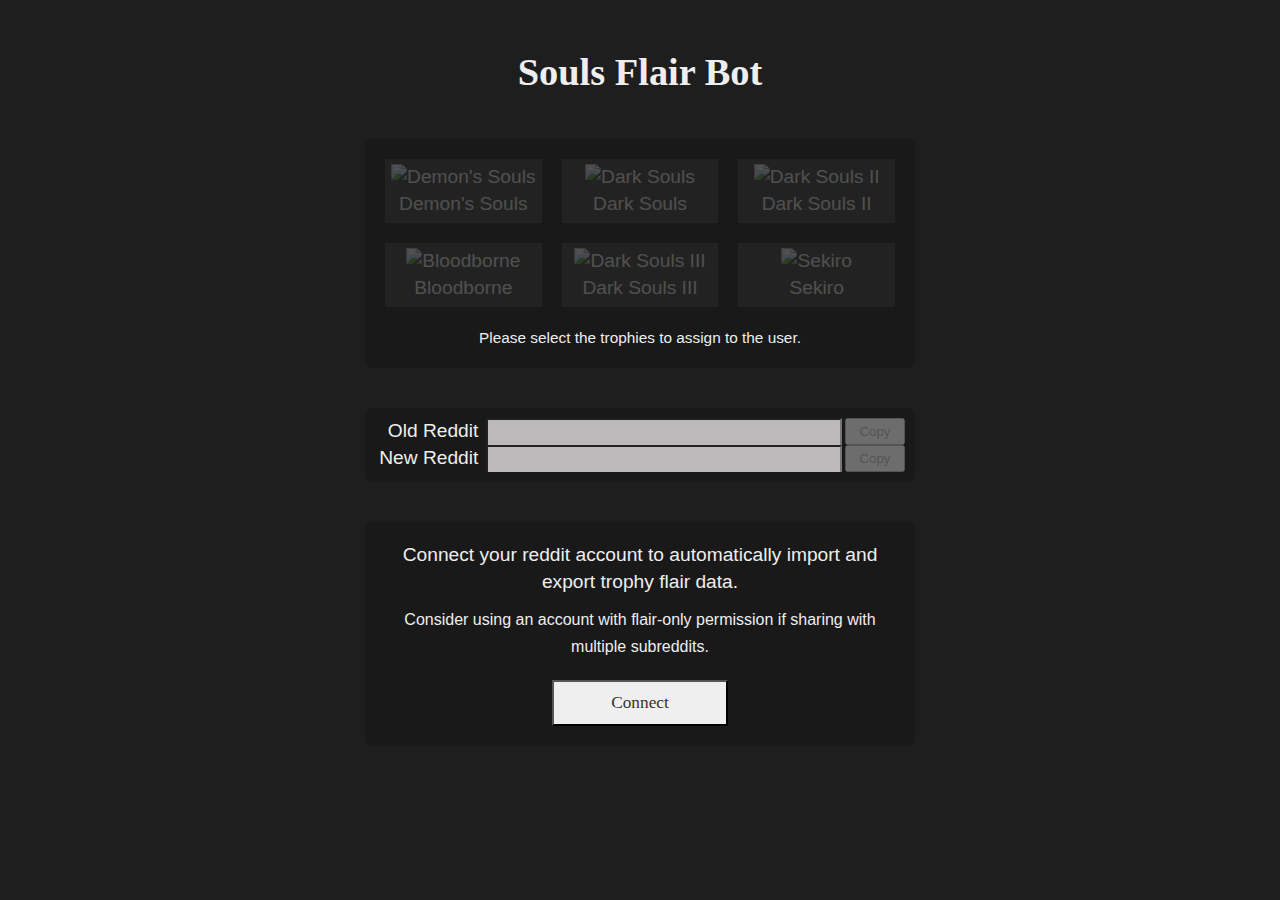
==== index.html @ 34a61a73 "Redesigning auth to be client-side" ====
<!DOCTYPE html>
<html lang="en">
<head>
	<meta charset="utf-8">
	<meta name="viewport" content="width=device-width, initial-scale=1">
	<title>Souls Flair Bot</title>
	<link rel="stylesheet" href="css/reset.css">
	<link rel="stylesheet" href="css/utility.css">
	<link rel="stylesheet" href="css/layout.css">
	<link rel="stylesheet" href="css/common.css">
	<link rel="stylesheet" href="css/connect-toggle.css">
	<link rel="stylesheet" href="css/fonts.css">
	<link rel="stylesheet" href="css/animation.css">
	<link rel="stylesheet" href="css/trophies.css">
</head>
<body>

	<h1>Souls Flair Bot</h1>

	<section class="section-username">
		<div class="input-grid">
			<label for="username">Username</label>
			<input type="text" id="username" size="20">
			<button id="import-btn">Import</button>
			<span class="spinner disabled"></span>
		</div>
		<p class="tip">Enter a redditor name or userpage to import their existing trophies.</p>
	</section>

	<section class="section-trophies">
		<div id="trophy-list"></div>
		<p class="tip">Please select the trophies to assign to the user.</p>
	</section>

	<section class="section-export">
		<div class="input-grid">
			<label for="output-old">Old Reddit</label>
			<input type="text" id="output-old" size="20" readonly><button id="output-old-copy" disabled>Copy</button>

			<label for="output-new">New Reddit</label>
			<input type="text" id="output-new" size="20" readonly><button id="output-new-copy" disabled>Copy</button>
		</div>

		<button class="btn-big" id="btn-export" size="30">Export</button>
	</section>

	<section class="section-connect">
		<p>Connect your reddit account to automatically import and export trophy flair data.</p>
		<p><small>Consider using an account with flair-only permission if sharing with multiple subreddits.</small></p>
		<a class="btn btn-big" id="btn-connect" href="#">Connect</a>
	</section>

	<a class="settings bottom-link" href="settings.html">Settings</a>

	<script type="module" src="js/libraries/snoowrap-v1.20.1.min.js"></script>
	<script type="module" src="js/common.js"></script>
	<script type="module" src="js/index.js"></script>

</body>
</html>
---- css/utility.css ----
.disabled {
	display: none;
}

.faded {
	opacity: 0.15;
	pointer-events: none;
}

.ignore-grid {
	grid-column: 1/-1;
}
---- css/layout.css ----
body {
	transition: opacity 1s ease;
	padding: 20px;
	font-size: 1.2em;
	margin: 0 auto;
	max-width: 550px;
	text-align: center;
}

body > section {
	position: relative; /* For setting bounds on the spinner */
	margin-top: 40px;
	padding: 10px;
	border-radius: 7px;
	background-color: #191919;
}

.input-grid {
	display: grid;
	grid-template-columns: 0.22fr 0.78fr 60px;
	text-align: right;
}
.input-grid input {
	margin: 0 3px 0 8px;
}

@media only screen and (max-width: 500px) {
	.input-grid {
		grid-template-columns: 1fr;
		text-align: center;
	}
	.input-grid input {
		margin: 0;
	}
}
---- css/common.css ----
/* General */
body {
	background-color: #1e1e1e;
	color: #eee;
	font-family: 'Source Sans Pro', sans-serif;
	line-height: 1.4;
}

p {
	margin: 10px 0;
}

h1 {
	font-family: "EB Garamond";
	font-weight: bold;
}


/* Links */
a,
a:visited {
	color: #ccc;
	text-decoration: none;
}
a:hover,
a:active,
a:focus {
	color: #bbb;
	text-decoration: underline;
}


/* Buttons */
button:not([disabled]),
button:visited:not([disabled]),
.btn {
	display: inline-flex;
	align-items: center;
	justify-content: center;
	cursor: default;
	font-family: "EB Garamond";
	font-size: 0.7em;
	color: #333 !important;
	background-color: #efefef;
	padding: 1px 6px;
	border: 2px solid #555;
	text-decoration: none !important;
	border-style: outset;
}

button:hover:not([disabled]),
button:focus:not([disabled]),
.btn:hover,
.btn:focus {
	background-color: #d6d6d6;
}

button:active:not([disabled]),
.btn:active {
	border-style: inset;
}

.btn-big {
	width: 160px;
	height: 40px;
	margin: 10px 0;
	font-size: 0.9em !important;
}


/* Text inputs */
input[type="text"] {
	background-color: #eee;
	border-bottom: 0;
}
input[type="text"]:focus {
	z-index: 1;
}

input[type="text"][readonly] {
	background-color: #bbb9b9;
}


/* Elements */
.tip {
	font-size: 0.8em;
}

.bottom-link {
	font-size: 0.8em;
	display: inline-block;
	margin-top: 15px;
}

#btn-export {
	margin-top: 18px;
}
---- css/connect-toggle.css ----
/* Index */
.connected .section-connect {
	display: none;
}

body:not(.connected) .section-username,
body:not(.connected) #btn-export,
body:not(.connected) .settings {
	display: none;
}

/* Settings */
body:not(.connected) .section-import-list,
body:not(.connected) .section-export-list,
body:not(.connected) .section-disconnect {
	display: none;
}
---- css/fonts.css ----
/* Webfonts */
@font-face {
	font-family: 'EB Garamond';
	font-display: auto;
	src:
		local('EB Garamond'),
		url(../fonts/eb-garamond-bold.woff2) format('woff2'),
		url(../fonts/eb-garamond-bold.woff) format('woff');
	unicode-range: U+20,U+21,U+26-29,U+2C-3B,U+3F-57,U+59,U+61-7A,U+2013,U+2019,U+201C,U+201D,U+2026;
}
@font-face {
	font-family: 'Source Sans Pro';
	font-display: auto;
	src:
		local('Source Sans Pro Regular'),
		local('SourceSansPro-Regular'),
		url(../fonts/source-sans-pro.woff2) format('woff2'),
		url(../fonts/source-sans-pro.woff) format('woff');
	unicode-range: U+20,U+21,U+26-29,U+2C-3B,U+3F-57,U+59,U+61-7A,U+2013,U+2019,U+201C,U+201D,U+2026;
}
---- css/trophies.css ----
.section-trophies figure {
	display: inline-block;
	margin: 10px;
	padding: 5px;
	background-color: #3e3e3e;
}

#trophy-list {
	display: grid;
	grid-template-columns: 1fr 1fr 1fr;
}
@media only screen and (max-width: 500px) {
	#trophy-list {
		grid-template-columns: 1fr 1fr;
	}
}
@media only screen and (max-width: 350px) {
	#trophy-list {
		grid-template-columns: 1fr;
	}
}

.trophy {
	transition: opacity 0.1s ease;
	cursor: pointer;
	user-select: none;
}
.trophy[data-unlocked="0"] {
	opacity: 25%;
}
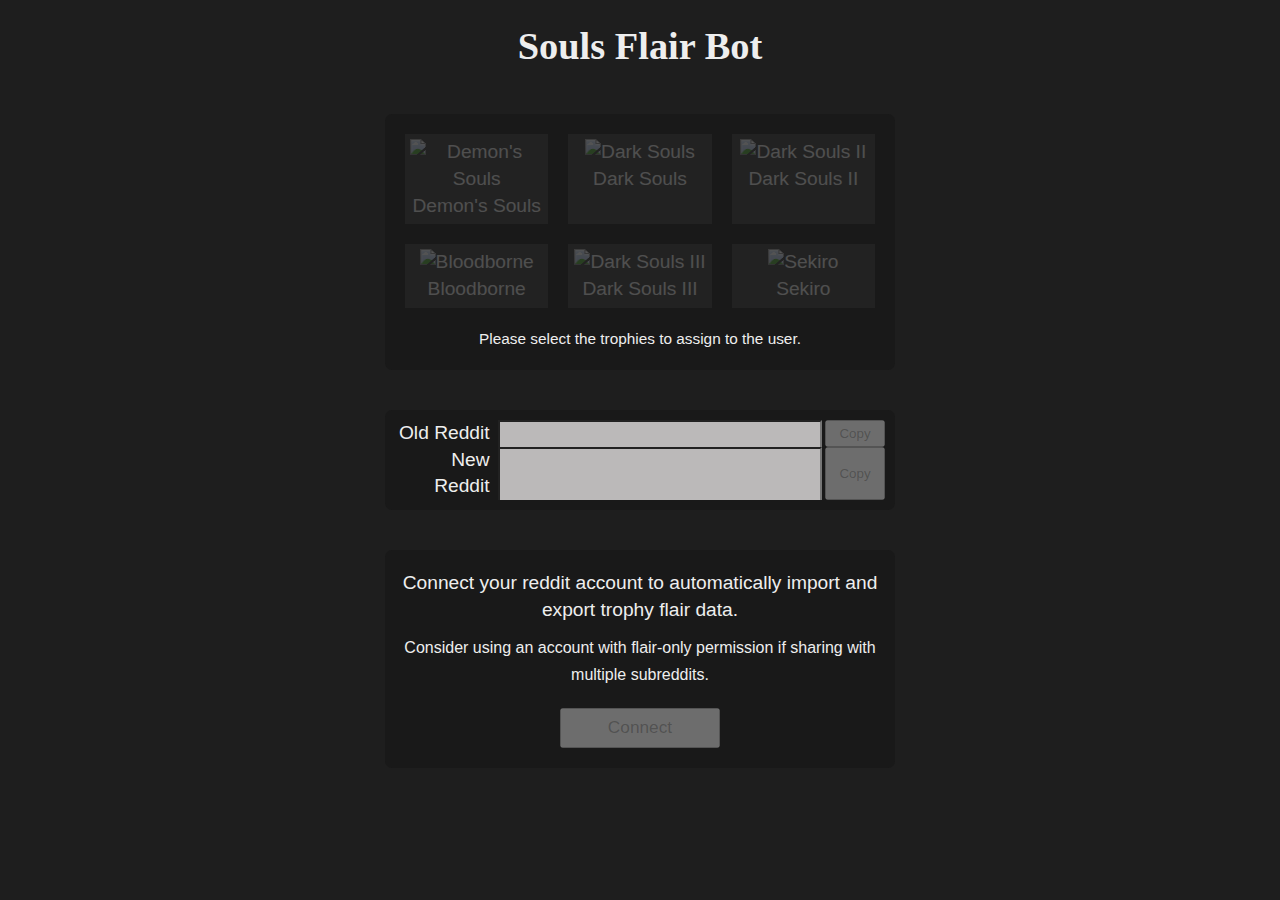
==== commit 7ed2d16b: "Switching UI toggle to generic classes" ====
--- a/index.html
+++ b/index.html
@@ -8,7 +8,6 @@
 	<link rel="stylesheet" href="css/utility.css">
 	<link rel="stylesheet" href="css/layout.css">
 	<link rel="stylesheet" href="css/common.css">
-	<link rel="stylesheet" href="css/connect-toggle.css">
 	<link rel="stylesheet" href="css/fonts.css">
 	<link rel="stylesheet" href="css/animation.css">
 	<link rel="stylesheet" href="css/trophies.css">
@@ -17,11 +16,11 @@
 
 	<h1>Souls Flair Bot</h1>
 
-	<section class="section-username">
+	<section class="section-username connected-only">
 		<div class="input-grid">
 			<label for="username">Username</label>
 			<input type="text" id="username" size="20">
-			<button id="import-btn">Import</button>
+			<button id="import-btn" disabled>Import</button>
 			<span class="spinner disabled"></span>
 		</div>
 		<p class="tip">Enter a redditor name or userpage to import their existing trophies.</p>
@@ -41,19 +40,18 @@
 			<input type="text" id="output-new" size="20" readonly><button id="output-new-copy" disabled>Copy</button>
 		</div>
 
-		<button class="btn-big" id="btn-export" size="30">Export</button>
+		<button class="btn-big connected-only" id="btn-export" size="30" disabled>Export</button>
 	</section>
 
-	<section class="section-connect">
+	<section class="section-connect disconnected-only">
 		<p>Connect your reddit account to automatically import and export trophy flair data.</p>
 		<p><small>Consider using an account with flair-only permission if sharing with multiple subreddits.</small></p>
-		<a class="btn btn-big" id="btn-connect" href="#">Connect</a>
+		<button class="btn-big" id="btn-connect" disabled>Connect</button>
 	</section>
 
-	<a class="settings bottom-link" href="settings.html">Settings</a>
+	<a class="settings bottom-link connected-only" href="settings.html">Settings</a>
 
 	<script type="module" src="js/libraries/snoowrap-v1.20.1.min.js"></script>
-	<script type="module" src="js/common.js"></script>
 	<script type="module" src="js/index.js"></script>
 
 </body>
--- a/css/utility.css
+++ b/css/utility.css
@@ -10,3 +10,11 @@
 .ignore-grid {
 	grid-column: 1/-1;
 }
+
+/* Hide elements based on .connected in <body> */
+body.connected .disconnected-only {
+	display: none;
+}
+body:not(.connected) .connected-only {
+	display: none;
+}
--- a/css/common.css
+++ b/css/common.css
@@ -83,6 +83,10 @@
 
 
 /* Elements */
+hr {
+	margin-top: 20px;
+}
+
 .tip {
 	font-size: 0.8em;
 }
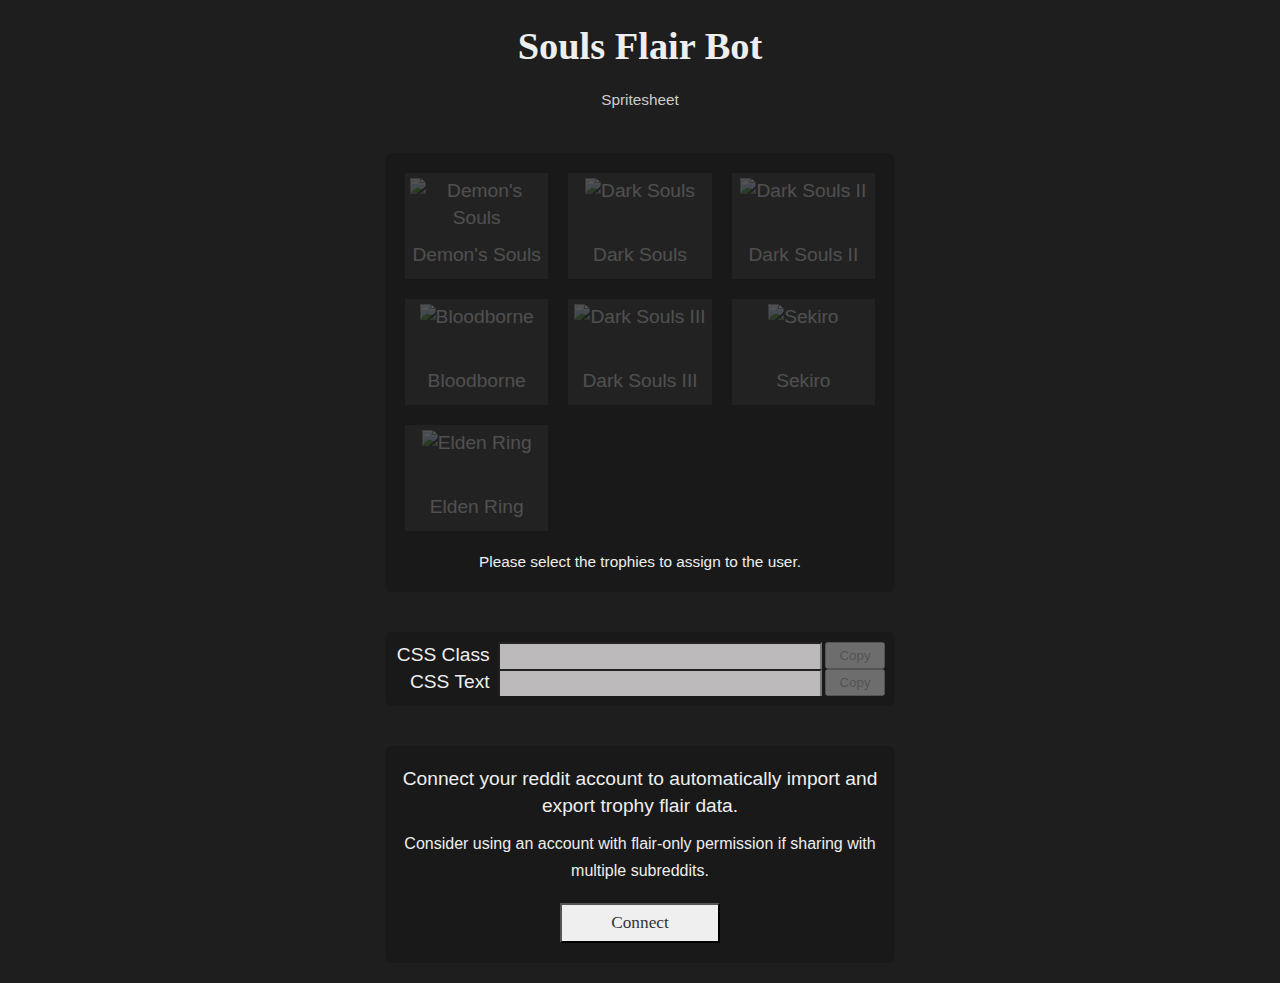
==== commit 9060fcfb: "Swapping CSS class and text around" ====
--- a/index.html
+++ b/index.html
@@ -11,10 +11,21 @@
 	<link rel="stylesheet" href="css/fonts.css">
 	<link rel="stylesheet" href="css/animation.css">
 	<link rel="stylesheet" href="css/trophies.css">
+	<script>
+		if (localStorage.getItem("refreshToken")) {
+			document.documentElement.classList.add("connected");
+		}
+	</script>
 </head>
 <body>
 
 	<h1>Souls Flair Bot</h1>
+
+	<nav>
+		<a class="connected-only" href="settings.html">Settings</a>
+		<span class="connected-only">|</span>
+		<a href="spritesheet.html">Spritesheet</a>
+	</nav>
 
 	<section class="section-username connected-only">
 		<div class="input-grid">
@@ -27,17 +38,24 @@
 	</section>
 
 	<section class="section-trophies">
-		<div id="trophy-list"></div>
+		<div id="trophy-list">
+			<figure class="trophy" data-unlocked="0"><figcaption>Loading</figcaption></figure>
+			<figure class="trophy" data-unlocked="0"><figcaption>Loading</figcaption></figure>
+			<figure class="trophy" data-unlocked="0"><figcaption>Loading</figcaption></figure>
+			<figure class="trophy" data-unlocked="0"><figcaption>Loading</figcaption></figure>
+			<figure class="trophy" data-unlocked="0"><figcaption>Loading</figcaption></figure>
+			<figure class="trophy" data-unlocked="0"><figcaption>Loading</figcaption></figure>
+		</div>
 		<p class="tip">Please select the trophies to assign to the user.</p>
 	</section>
 
 	<section class="section-export">
 		<div class="input-grid">
-			<label for="output-old">Old Reddit</label>
-			<input type="text" id="output-old" size="20" readonly><button id="output-old-copy" disabled>Copy</button>
+			<label for="output-css-class" title="Used on old Reddit">CSS Class</label>
+			<input type="text" id="output-css-class" size="20" readonly><button id="output-css-class-copy" disabled>Copy</button>
 
-			<label for="output-new">New Reddit</label>
-			<input type="text" id="output-new" size="20" readonly><button id="output-new-copy" disabled>Copy</button>
+			<label for="output-css-text" title="Used on new Reddit">CSS Text</label>
+			<input type="text" id="output-css-text" size="20" readonly><button id="output-css-text-copy" disabled>Copy</button>
 		</div>
 
 		<button class="btn-big connected-only" id="btn-export" size="30" disabled>Export</button>
@@ -49,8 +67,6 @@
 		<button class="btn-big" id="btn-connect" disabled>Connect</button>
 	</section>
 
-	<a class="settings bottom-link connected-only" href="settings.html">Settings</a>
-
 	<script type="module" src="js/libraries/snoowrap-v1.20.1.min.js"></script>
 	<script type="module" src="js/index.js"></script>
 
--- a/css/utility.css
+++ b/css/utility.css
@@ -3,8 +3,8 @@
 }
 
 .faded {
-	opacity: 0.15;
-	pointer-events: none;
+	opacity: 0.25;
+	/* pointer-events: none; */
 }
 
 .ignore-grid {
@@ -12,9 +12,9 @@
 }
 
 /* Hide elements based on .connected in <body> */
-body.connected .disconnected-only {
+html.connected .disconnected-only {
 	display: none;
 }
-body:not(.connected) .connected-only {
+html:not(.connected) .connected-only {
 	display: none;
 }
--- a/css/common.css
+++ b/css/common.css
@@ -91,12 +91,25 @@
 	font-size: 0.8em;
 }
 
-.bottom-link {
+nav {
 	font-size: 0.8em;
 	display: inline-block;
 	margin-top: 15px;
+	color: #ddd;
+}
+nav a{
+	margin: 3px;
 }
 
 #btn-export {
 	margin-top: 18px;
 }
+
+#output-permutations, #output-css {
+	background-color: #191919;
+	color: white;
+	min-width: 100%;
+	max-width: 100%;
+	min-height: 140px;
+	overflow-y: scroll;
+}
--- a/css/trophies.css
+++ b/css/trophies.css
@@ -1,10 +1,3 @@
-.section-trophies figure {
-	display: inline-block;
-	margin: 10px;
-	padding: 5px;
-	background-color: #3e3e3e;
-}
-
 #trophy-list {
 	display: grid;
 	grid-template-columns: 1fr 1fr 1fr;
@@ -21,6 +14,11 @@
 }
 
 .trophy {
+	display: inline-block;
+	margin: 10px;
+	padding: 5px;
+	background-color: #3e3e3e;
+	min-height: 106px;
 	transition: opacity 0.1s ease;
 	cursor: pointer;
 	user-select: none;
@@ -28,3 +26,25 @@
 .trophy[data-unlocked="0"] {
 	opacity: 25%;
 }
+
+.trophy img {
+	min-width: 64px;
+	min-height: 64px;
+	image-rendering: crisp-edges; /* Firefox */
+	image-rendering: pixelated; /* Chrome */
+}
+
+#spritesheet-trophy-list {
+	display: none;
+}
+
+canvas#spritesheet {
+	position: absolute;
+	left: -1000px;
+}
+
+.spritesheet-img {
+	display: block;
+	margin: 13px auto 5px auto;
+	border: 1px solid grey;
+}
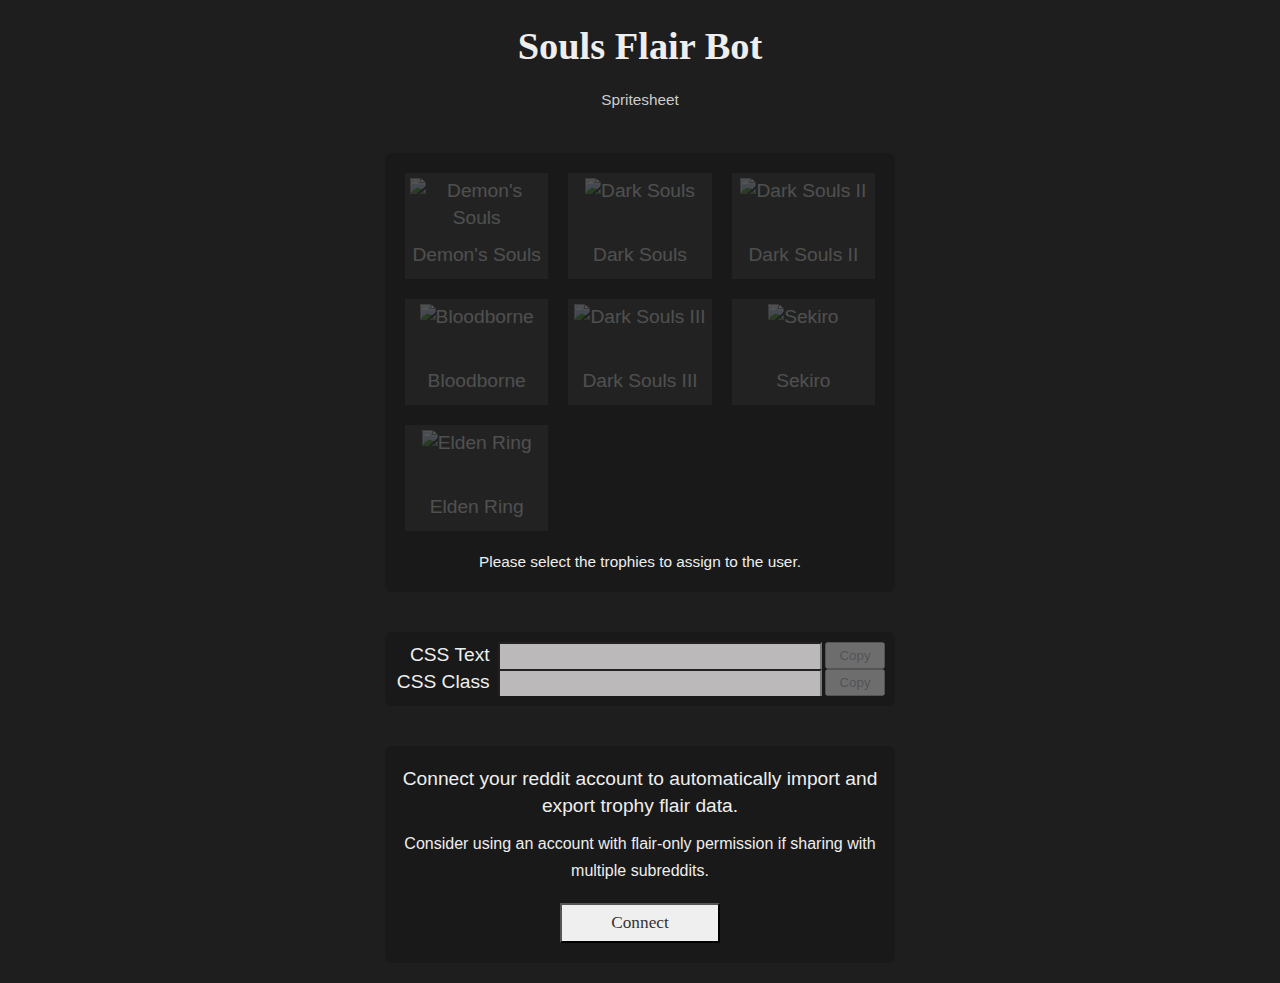
==== commit 087f7754: "Further tweaking class/text fields" ====
--- a/index.html
+++ b/index.html
@@ -51,11 +51,11 @@
 
 	<section class="section-export">
 		<div class="input-grid">
+			<label for="output-css-text" title="Used on new Reddit">CSS Text</label>
+			<input type="text" id="output-css-text" size="20" readonly><button id="output-css-text-copy" disabled>Copy</button>
+
 			<label for="output-css-class" title="Used on old Reddit">CSS Class</label>
 			<input type="text" id="output-css-class" size="20" readonly><button id="output-css-class-copy" disabled>Copy</button>
-
-			<label for="output-css-text" title="Used on new Reddit">CSS Text</label>
-			<input type="text" id="output-css-text" size="20" readonly><button id="output-css-text-copy" disabled>Copy</button>
 		</div>
 
 		<button class="btn-big connected-only" id="btn-export" size="30" disabled>Export</button>
--- a/css/common.css
+++ b/css/common.css
@@ -110,6 +110,7 @@
 	color: white;
 	min-width: 100%;
 	max-width: 100%;
-	min-height: 140px;
+	min-height: 136px;
 	overflow-y: scroll;
+	font-size: 0.7em;
 }
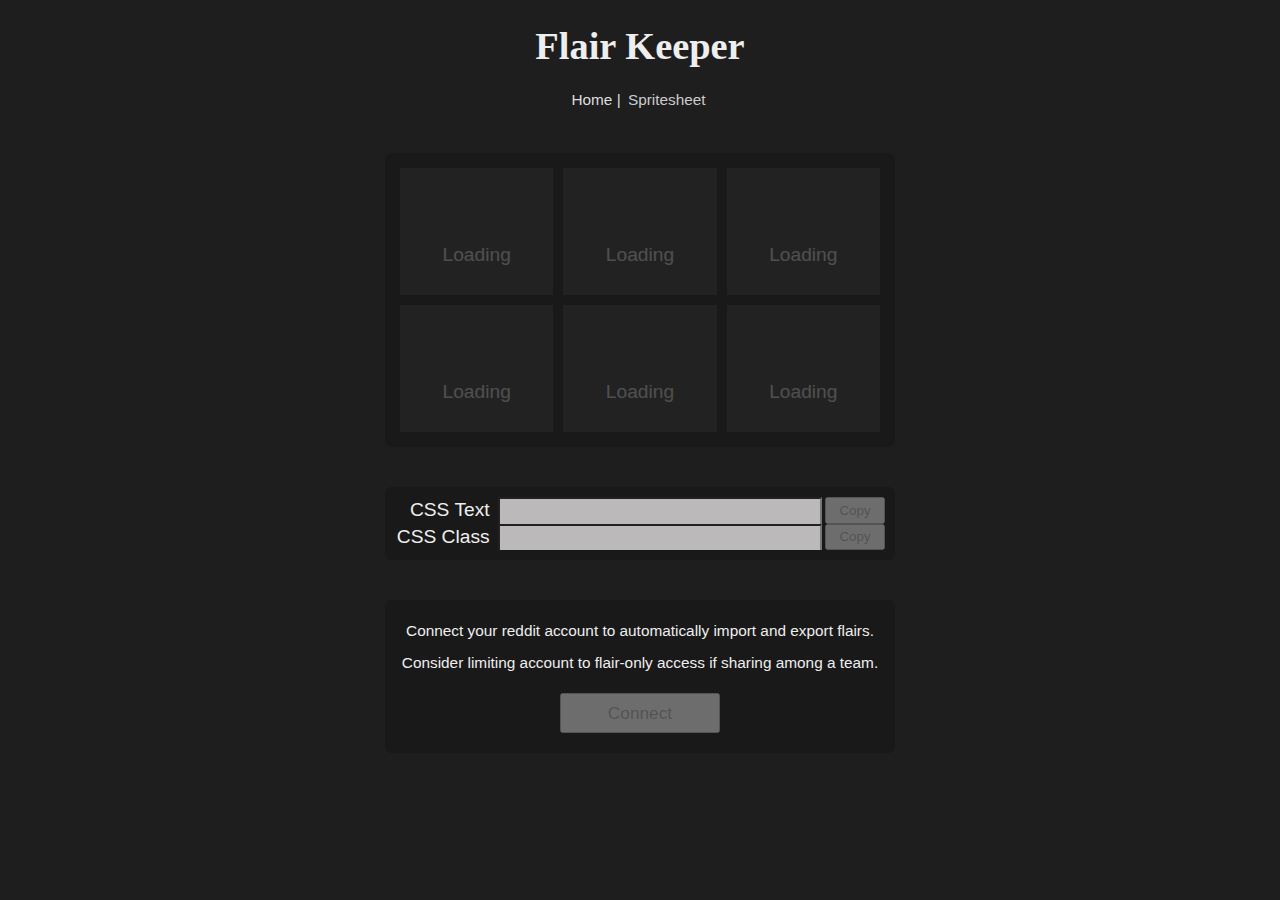
==== commit 777734b4: "Adding spinner to settings loading" ====
--- a/index.html
+++ b/index.html
@@ -3,13 +3,12 @@
 <head>
 	<meta charset="utf-8">
 	<meta name="viewport" content="width=device-width, initial-scale=1">
-	<title>Souls Flair Bot</title>
+	<title>Flair Keeper</title>
 	<link rel="stylesheet" href="css/reset.css">
 	<link rel="stylesheet" href="css/utility.css">
 	<link rel="stylesheet" href="css/layout.css">
 	<link rel="stylesheet" href="css/common.css">
 	<link rel="stylesheet" href="css/fonts.css">
-	<link rel="stylesheet" href="css/animation.css">
 	<link rel="stylesheet" href="css/trophies.css">
 	<script>
 		if (localStorage.getItem("refreshToken")) {
@@ -19,34 +18,39 @@
 </head>
 <body>
 
-	<h1>Souls Flair Bot</h1>
+	<h1>Flair Keeper</h1>
 
 	<nav>
+		<span class="current">Home</span> |
 		<a class="connected-only" href="settings.html">Settings</a>
 		<span class="connected-only">|</span>
 		<a href="spritesheet.html">Spritesheet</a>
 	</nav>
 
 	<section class="section-username connected-only">
-		<div class="input-grid">
-			<label for="username">Username</label>
-			<input type="text" id="username" size="20">
-			<button id="import-btn" disabled>Import</button>
-			<span class="spinner disabled"></span>
-		</div>
-		<p class="tip">Enter a redditor name or userpage to import their existing trophies.</p>
+		<form>
+			<div class="input-grid">
+				<label for="username">Username</label>
+				<input id="username" type="text" size="20">
+				<button id="btn-import" type="submit" disabled>Import</button>
+			</div>
+		</form>
+		<p id="import-tip" class="tip">Enter a redditor name or user page to import their existing trophies.</p>
+		<p id="import-error" class="tip hidden">
+			<a class="error" href="settings.html">Requires at least one export subreddit</a>
+		</p>
 	</section>
 
 	<section class="section-trophies">
 		<div id="trophy-list">
-			<figure class="trophy" data-unlocked="0"><figcaption>Loading</figcaption></figure>
-			<figure class="trophy" data-unlocked="0"><figcaption>Loading</figcaption></figure>
-			<figure class="trophy" data-unlocked="0"><figcaption>Loading</figcaption></figure>
-			<figure class="trophy" data-unlocked="0"><figcaption>Loading</figcaption></figure>
-			<figure class="trophy" data-unlocked="0"><figcaption>Loading</figcaption></figure>
-			<figure class="trophy" data-unlocked="0"><figcaption>Loading</figcaption></figure>
+			<!-- This isn't required, it just reduces the page jostling while loading -->
+			<div class="trophy" data-state="0"><figure class="trophy-icon"><figcaption>Loading</figcaption></figure><div class="variants-container"></div></div>
+			<div class="trophy" data-state="0"><figure class="trophy-icon"><figcaption>Loading</figcaption></figure><div class="variants-container"></div></div>
+			<div class="trophy" data-state="0"><figure class="trophy-icon"><figcaption>Loading</figcaption></figure><div class="variants-container"></div></div>
+			<div class="trophy" data-state="0"><figure class="trophy-icon"><figcaption>Loading</figcaption></figure><div class="variants-container"></div></div>
+			<div class="trophy" data-state="0"><figure class="trophy-icon"><figcaption>Loading</figcaption></figure><div class="variants-container"></div></div>
+			<div class="trophy" data-state="0"><figure class="trophy-icon"><figcaption>Loading</figcaption></figure><div class="variants-container"></div></div>
 		</div>
-		<p class="tip">Please select the trophies to assign to the user.</p>
 	</section>
 
 	<section class="section-export">
@@ -62,8 +66,8 @@
 	</section>
 
 	<section class="section-connect disconnected-only">
-		<p>Connect your reddit account to automatically import and export trophy flair data.</p>
-		<p><small>Consider using an account with flair-only permission if sharing with multiple subreddits.</small></p>
+		<p class="tip">Connect your reddit account to automatically import and export flairs.</p>
+		<p class="tip">Consider limiting account to flair-only access if sharing among a team.</p>
 		<button class="btn-big" id="btn-connect" disabled>Connect</button>
 	</section>
 
--- a/css/utility.css
+++ b/css/utility.css
@@ -1,10 +1,21 @@
-.disabled {
-	display: none;
+:root {
+	--gold-trim: #b0ae4c;
+}
+
+.hidden {
+	display: none !important;
 }
 
 .faded {
 	opacity: 0.25;
-	/* pointer-events: none; */
+}
+
+.disable-click {
+	pointer-events: none;
+}
+
+.error {
+	color: #ab0000 !important;
 }
 
 .ignore-grid {
--- a/css/trophies.css
+++ b/css/trophies.css
@@ -1,6 +1,8 @@
 #trophy-list {
 	display: grid;
 	grid-template-columns: 1fr 1fr 1fr;
+	grid-gap: 10px;
+	padding: 5px;
 }
 @media only screen and (max-width: 500px) {
 	#trophy-list {
@@ -14,37 +16,58 @@
 }
 
 .trophy {
-	display: inline-block;
-	margin: 10px;
+	user-select: none;
+}
+
+.trophy-icon {
+	display: flex;
+	flex-direction: column;
+	cursor: pointer;
 	padding: 5px;
 	background-color: #3e3e3e;
 	min-height: 106px;
 	transition: opacity 0.1s ease;
-	cursor: pointer;
-	user-select: none;
-}
-.trophy[data-unlocked="0"] {
 	opacity: 25%;
 }
+.trophy:hover .trophy-icon {
+	opacity: 50%;
+}
+.trophy:not([data-state="0"]) .trophy-icon {
+	opacity: 100%;
+}
 
-.trophy img {
+.trophy-icon img {
+	align-self: center;
 	min-width: 64px;
 	min-height: 64px;
 	image-rendering: crisp-edges; /* Firefox */
 	image-rendering: pixelated; /* Chrome */
 }
 
-#spritesheet-trophy-list {
-	display: none;
+.trophy-icon figcaption {
+	margin-top: auto;
 }
 
-canvas#spritesheet {
-	position: absolute;
-	left: -1000px;
+.variants-container {
+	display: flex;
+	font-size: 0.8em;
+}
+.variants-container:empty {
+	background-color: #222;
+	min-height: 21px;
 }
 
-.spritesheet-img {
-	display: block;
-	margin: 13px auto 5px auto;
-	border: 1px solid grey;
+.variant-button {
+	flex: 1;
+	opacity: 25%;
+	background-color: #3e3e3e;
+	cursor: pointer;
 }
+.variant-button:hover {
+	text-decoration: none;
+	color: inherit;
+	opacity: 50%;
+}
+.variant-button.variant-selected {
+	opacity: 100%;
+}
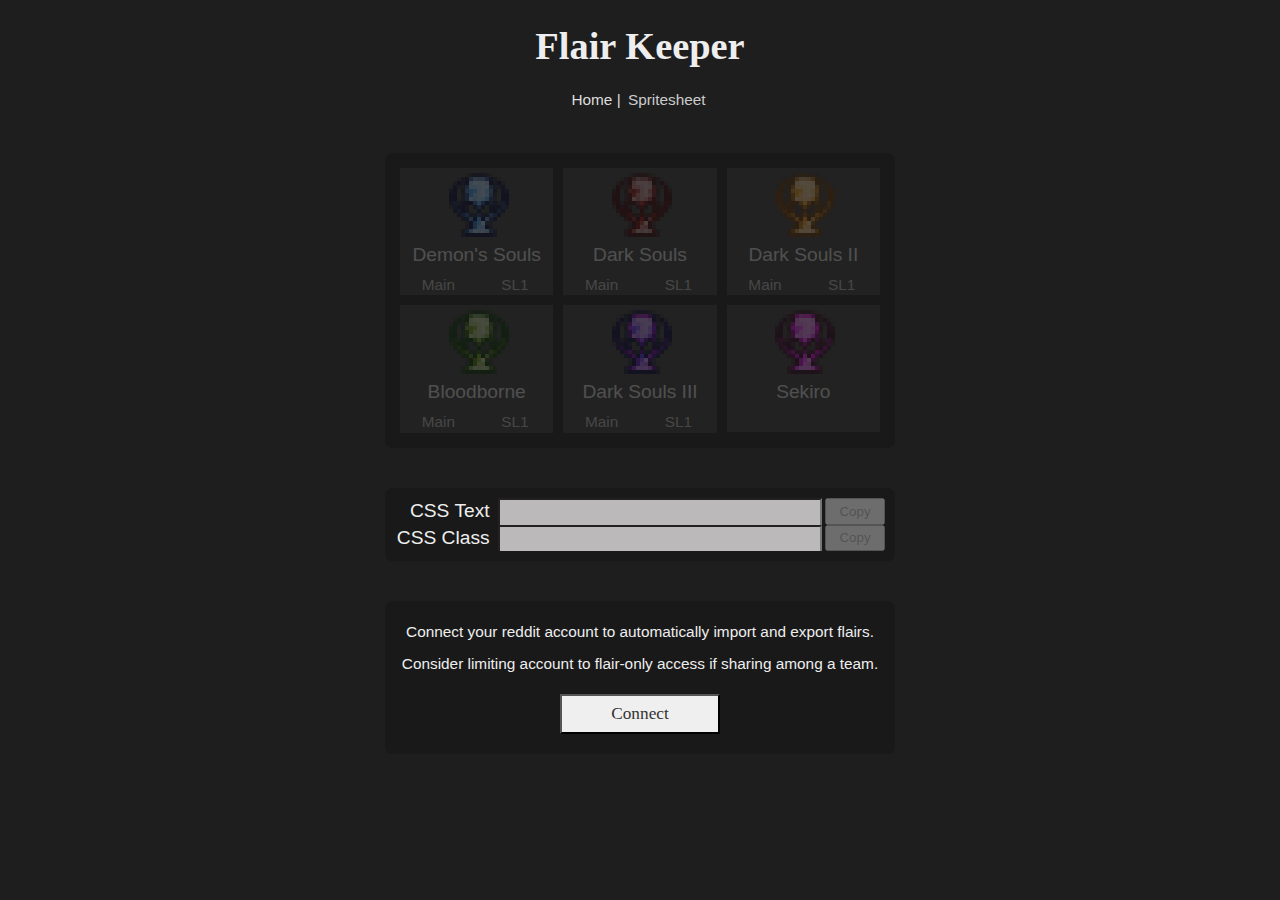
==== commit 95d477e2: "Specifying favicon URL for subdirectory installations" ====
--- a/index.html
+++ b/index.html
@@ -10,6 +10,7 @@
 	<link rel="stylesheet" href="css/common.css">
 	<link rel="stylesheet" href="css/fonts.css">
 	<link rel="stylesheet" href="css/trophies.css">
+	<link rel="icon" href="favicon.ico">
 	<script>
 		if (localStorage.getItem("refreshToken")) {
 			document.documentElement.classList.add("connected");
